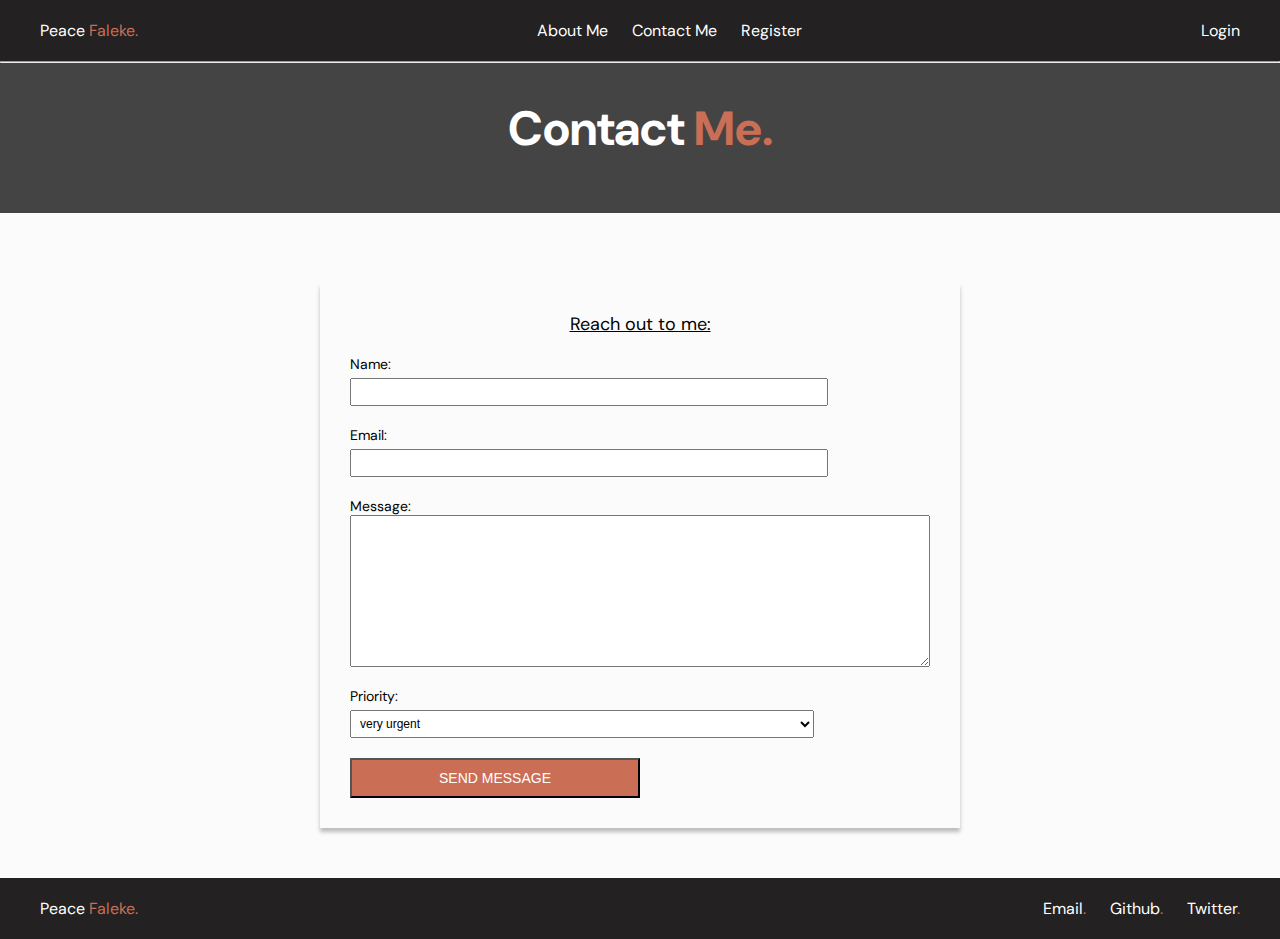
==== contact.html @ e1923e13 "web ui completed" ====
<!DOCTYPE html>
<html lang="en">
  <head>
    <meta charset="UTF-8" />
    <meta http-equiv="X-UA-Compatible" content="IE=edge" />
    <meta name="viewport" content="width=device-width, initial-scale=1.0" />

    <!-- custom stylesheets -->
    <link rel="stylesheet" href="./css/style.css" />
    <link rel="stylesheet" href="./css/form-pages.css" />

    <title>Contact me | Peace Faleke</title>
  </head>
  <body>
    <!-- Header section -->
    <header>
      <nav class="navbar">
        <div>
          <a href="index.html" class="nav-item"
            >Peace <span style="color: var(--primary-accent)">Faleke.</span>
          </a>
        </div>
        <div class="nav-link">
          <a href="index.html" class="nav-item">About Me</a>
          <a href="contact.html" class="nav-item">Contact Me</a>
          <a href="register.html" class="nav-item">Register</a>
        </div>
        <div>
          <a href="login.html" class="nav-item">Login</a>
        </div>
      </nav>
      <hr />
    </header>

    <main>
      <!-- Page Banners -->
      <section class="banner-dark">
        <h2>Contact<span style="color: var(--primary-accent)"> Me.</span></h2>
      </section>

      <!-- Registration form section -->
      <section class="form-section">
        <div class="form">
          <h3>Reach out to me:</h3>
          <form action="contact.html" method="post">
            <div>
              <label for="name">Name:</label>
              <input type="text" name="name" id="name" required />
            </div>

            <div>
              <label for="email">Email:</label>
              <input type="email" name="email" id="email" required />
            </div>

            <div>
              <label for="message">Message: </label>
              <textarea
                name="message"
                id="message"
                cols="30"
                rows="10"
              ></textarea>
            </div>

            <div>
              <label for="priority">Priority: </label>
              <select name="priority" id="priority">
                <option value="very high">very urgent</option>
                <option value="high">urgent</option>
              </select>
            </div>

            <div>
              <button type="submit">SEND MESSAGE</button>
            </div>
          </form>
        </div>
      </section>
      <!-- Registration section ends -->

      <!-- Footer Section -->
      <footer>
        <div>
          <a href="#"
            >Peace <span style="color: var(--primary-accent)">Faleke.</span></a
          >
        </div>
        <div>
          <a href="#"
            >Email<span style="color: var(--primary-accent)">.</span></a
          >
          <a href="#"
            >Github<span style="color: var(--primary-accent)">.</span></a
          >
          <a href="#"
            >Twitter<span style="color: var(--primary-accent)">.</span></a
          >
        </div>
      </footer>
      <!-- Footer ends -->
    </main>
  </body>
</html>
---- css/style.css ----
@import url("https://fonts.googleapis.com/css2?family=DM+Sans:ital,wght@0,400;0,500;0,700;1,400&display=swap");

:root {
  --primary-background: #fbfbfb;
  --primary-black: #232121;
  --secondary-black: #444444;
  --primary-accent: #ca6e55;
  --text-light: #ffffff;
  --text-dark: #000000;
}

* {
  margin: 0;
  padding: 0;
}

body {
  font-family: "DM Sans", sans-serif;
  background-color: var(--primary-background);
}

/* General Styles */
.bg-light {
  height: 300px;
  text-align: center;
}

.bg-light-1 {
  height: 650px;
  text-align: center;
}

.heading-2 {
  height: 110px;
  margin-top: 60px;
  text-decoration: underline;
  font-size: 60px;
  font-weight: 400;
  text-align: center;
}

.bg-dark {
  height: 650px;
  padding-top: 5px;
  background-color: var(--secondary-black);
  color: var(--text-light);
}

/* Nav styling */
.navbar {
  background-color: var(--primary-black);
  padding: 10px 30px;
  display: flex;
  justify-content: space-between;
  align-items: center;
}

.nav-item {
  display: inline-block;
  padding: 10px;
  font-weight: medium;
  font-size: 12;
  text-decoration: none;
  color: var(--text-light);
}

.nav-item:hover {
  color: var(--primary-accent);
}

/* Hero styling */
.hero {
  height: 600px;
  padding: 30px 30px 30px 40px;
  color: var(--text-light);
  background-color: var(--secondary-black);
  display: flex;
}

img {
  width: 450px;
  height: 630px;
}

.hero-heading {
  width: 764px;
  height: 271px;
  margin-top: 70px;

  font-size: 96;
  font-weight: 700;
  font-style: normal;
  line-height: 125px;
}

.hero-paragraph {
  width: 900px;
  height: 72px;
  margin-top: 50px;

  font-size: 24px;
  font-weight: 400;
  line-height: 42px;
}

/* Main Page Content */
.goals h4 {
  font-weight: bold;
  font-size: 24px;
  line-height: 42px;
}

.goals ul {
  font-style: normal;
  font-weight: regular;
  font-size: 18px;
  line-height: 42px;
}

li {
  list-style-type: none;
}

.education,
.certification,
.job-experience,
.hobbies-skills {
  margin-top: 80px;
}

.education {
  height: 300px;
  padding-top: 5px;
  padding-bottom: 5px;
  background-color: var(--secondary-black);
  color: var(--text-light);
}

.details {
  height: 45px;
  font-weight: 500;
  font-size: 24px;
  text-align: center;
}

.subscript {
  font-style: italic;
  font-weight: 400;
  font-size: 18px;
  text-align: center;
}

/* Form Styling */
.form {
  width: 600px;
  padding: 20px;
  margin: 0 auto;
  margin-top: 20px;
  box-shadow: 0px 4px 10px rgba(0, 0, 0, 0.25);
}

form div {
  text-align: left;
  padding: 10px;
  display: grid;
}

label {
  font-weight: 400;
  font-size: 14px;
}

input,
select {
  width: 80%;
  margin-top: 5px;
  padding: 5px;
  font-size: 12px;
}

button {
  width: 50%;
  height: 40px;
  font-size: 14px;
  color: var(--text-light);
  background-color: var(--primary-accent);
}

/* Footer Styling */
footer {
  background-color: var(--primary-black);
  padding: 10px 30px;
  display: flex;
  justify-content: space-between;
  align-items: center;
}

footer a {
  display: inline-block;
  padding: 10px;

  font-weight: medium;
  font-size: 12;
  text-decoration: none;
  color: var(--text-light);
}

footer a:hover {
  color: var(--primary-green);
}
---- css/form-pages.css ----
.banner-dark {
  background-color: var(--secondary-black);
  height: 150px;
  text-align: center;
}

h2 {
  margin: auto;
  padding-top: 35px;
  color: var(--text-light);
  font-weight: 700;
  font-size: 48px;
  line-height: 62px;
}

.form-section {
  padding: 50px;
}

h3 {
  text-align: center;
  text-decoration: underline;
  font-weight: 400;
  font-size: 18px;
  line-height: 42px;
}

.form {
  width: 600px;
  margin: 0 auto;
  padding: 20px;
  margin-top: 20px;
  box-shadow: 0px 4px 4px rgba(0, 0, 0, 0.25);
}

form div {
  padding: 10px;
  display: grid;
}

label {
  font-weight: 400;
  font-size: 14px;
}

input,
select {
  width: 80%;
  margin-top: 5px;
  padding: 5px;
  font-size: 12px;
}

button {
  width: 50%;
  height: 40px;
  font-size: 14px;
  color: var(--text-light);
  background-color: var(--primary-accent);
}
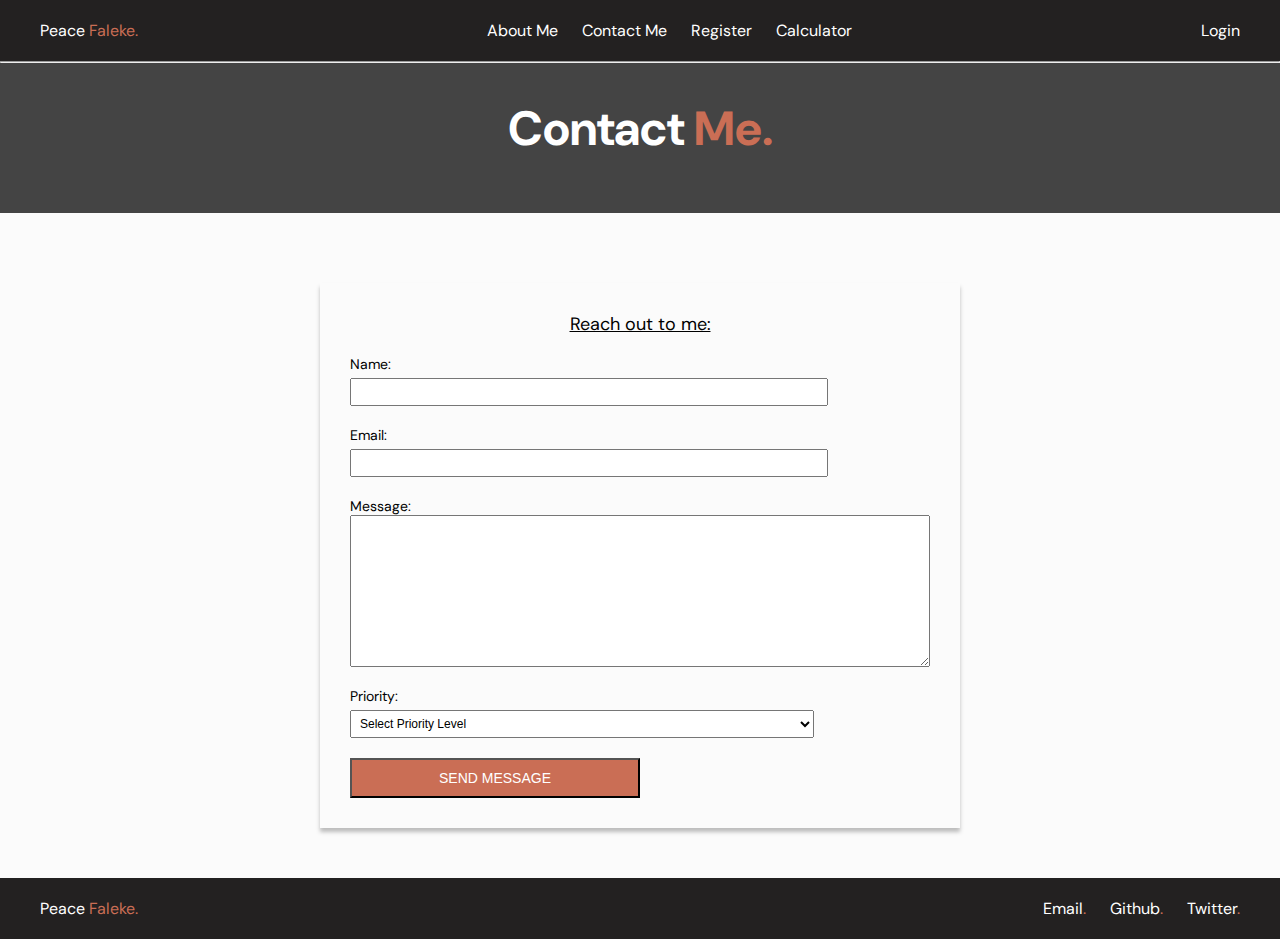
==== commit 16bc05ad: "Calculator UI with HTML table done" ====
--- a/contact.html
+++ b/contact.html
@@ -24,6 +24,7 @@
           <a href="index.html" class="nav-item">About Me</a>
           <a href="contact.html" class="nav-item">Contact Me</a>
           <a href="register.html" class="nav-item">Register</a>
+          <a href="calculator.html" class="nav-item">Calculator</a>
         </div>
         <div>
           <a href="login.html" class="nav-item">Login</a>
@@ -66,6 +67,7 @@
             <div>
               <label for="priority">Priority: </label>
               <select name="priority" id="priority">
+                <option>Select Priority Level</option>
                 <option value="very high">very urgent</option>
                 <option value="high">urgent</option>
               </select>
--- a/css/style.css
+++ b/css/style.css
@@ -31,10 +31,10 @@
 }
 
 .heading-2 {
-  height: 110px;
+  height: 85px;
   margin-top: 60px;
   text-decoration: underline;
-  font-size: 60px;
+  font-size: 50px;
   font-weight: 400;
   text-align: center;
 }
@@ -70,7 +70,7 @@
 
 /* Hero styling */
 .hero {
-  height: 600px;
+  height: 480px;
   padding: 30px 30px 30px 40px;
   color: var(--text-light);
   background-color: var(--secondary-black);
@@ -78,8 +78,8 @@
 }
 
 img {
-  width: 450px;
-  height: 630px;
+  width: 350px;
+  height: 510px;
 }
 
 .hero-heading {
@@ -94,10 +94,9 @@
 }
 
 .hero-paragraph {
-  width: 900px;
+  width: 80%;
   height: 72px;
   margin-top: 50px;
-
   font-size: 24px;
   font-weight: 400;
   line-height: 42px;
@@ -106,7 +105,7 @@
 /* Main Page Content */
 .goals h4 {
   font-weight: bold;
-  font-size: 24px;
+  font-size: 20px;
   line-height: 42px;
 }
 
